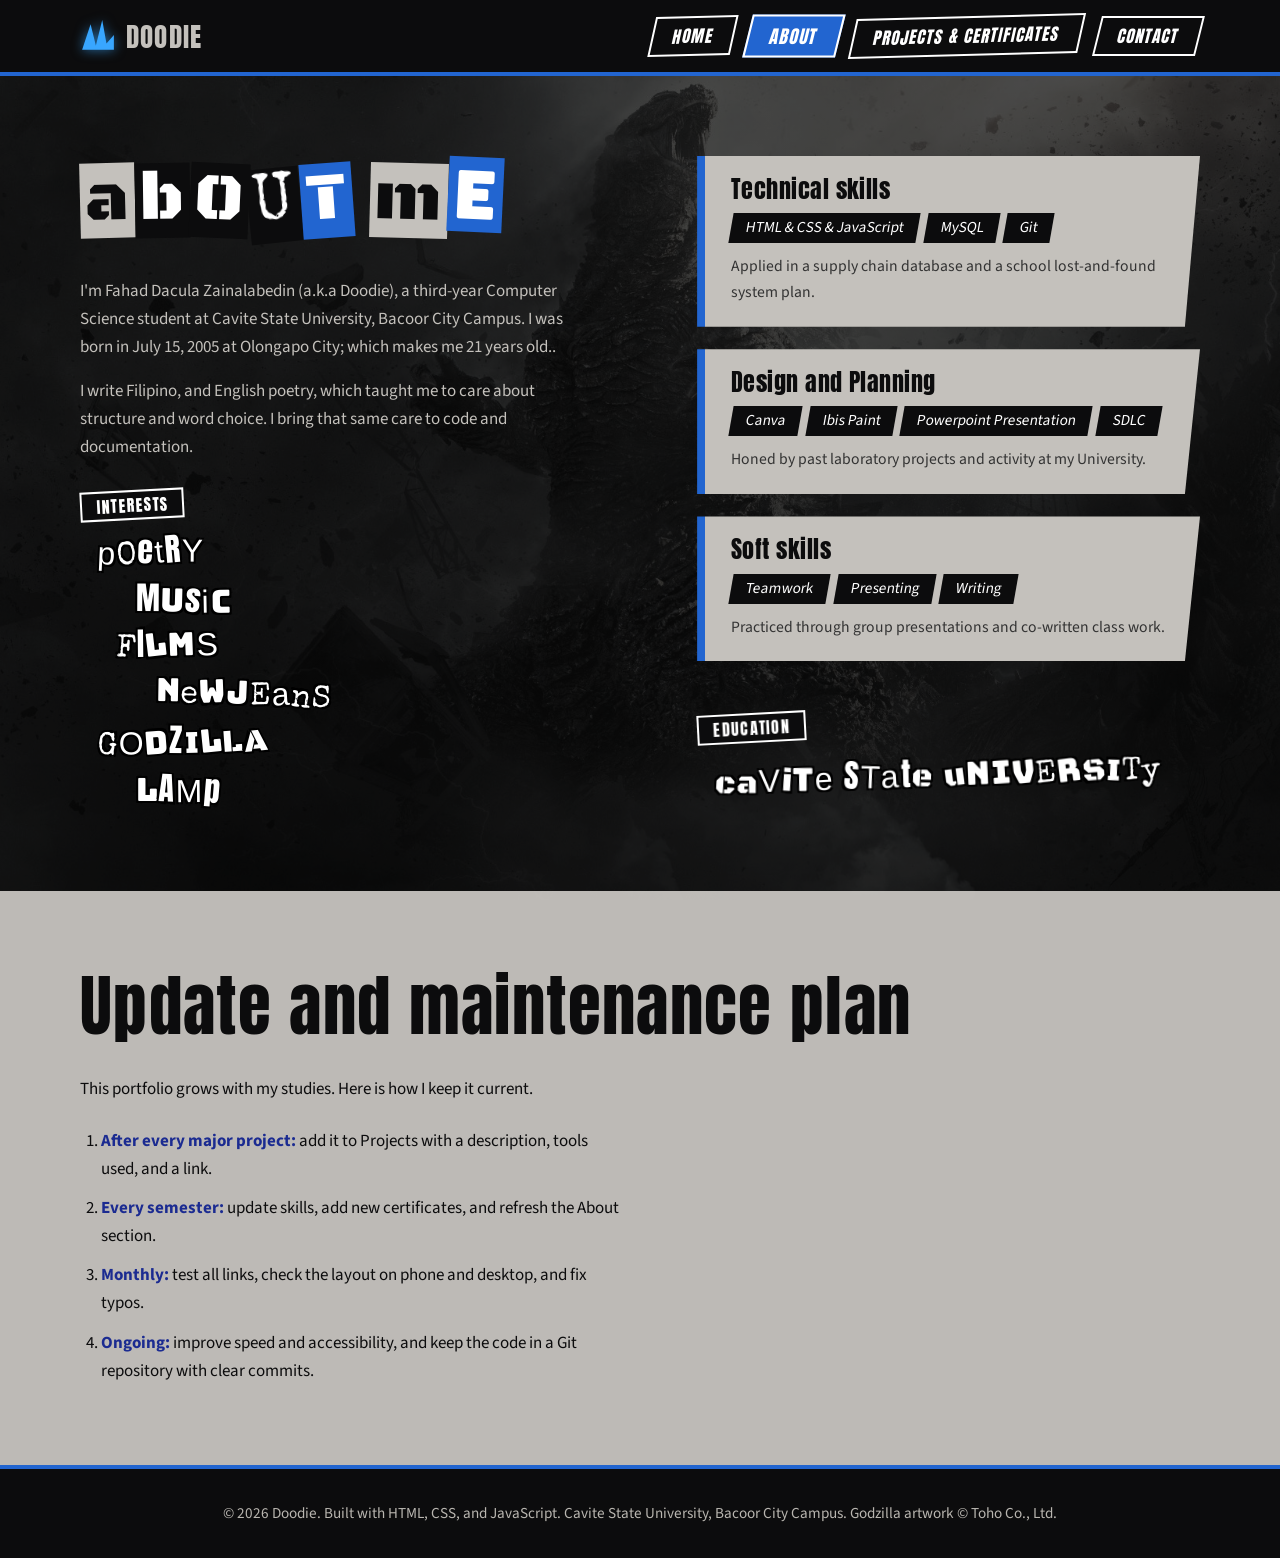
==== about.html @ 7e55b056 "Add files via upload" ====
<!DOCTYPE html>
<html lang="en">
  <head>
  <meta charset="UTF-8">
  <meta name="viewport" content="width=device-width, initial-scale=1">
  <title>About | Doodie</title>
  <meta name="description" content="Learn about Doodie, a third-year Computer Science student at Cavite State University, and the skills behind the projects.">
  <meta name="author" content="Doodie">
  <meta name="theme-color" content="#0c0c0d">
  <meta property="og:title" content="About | Doodie">
  <meta property="og:description" content="Learn about Doodie, a third-year Computer Science student at Cavite State University, and the skills behind the projects.">
  <meta property="og:type" content="website">
  <link rel="icon" href="data:image/svg+xml,%3Csvg xmlns='http://www.w3.org/2000/svg' viewBox='0 0 32 32'%3E%3Cpath d='M2 28 9 6l5 22 5-26 5 26 6-14v14z' fill='%2338a6ff'/%3E%3C/svg%3E">
  <link rel="preconnect" href="https://fonts.googleapis.com">
  <link rel="preconnect" href="https://fonts.gstatic.com" crossorigin>
  <link href="https://fonts.googleapis.com/css2?family=Anton&family=Black+Ops+One&family=Bungee&family=Permanent+Marker&family=Source+Sans+3:wght@400;600&family=Special+Elite&display=swap" rel="stylesheet">
  <link rel="stylesheet" href="style.css">
  </head>
  <body class="inner page-about">
    <a class="skip" href="#main">Skip to content</a>
    <header>
      <div class="wrap topbar">
        <a class="logo" href="index.html" aria-label="Doodie, go to home page">
          <svg viewBox="0 0 34 34" role="img" aria-label="Dorsal plate logo"><path d="M2 30 10 6l5 20 6-24 4 22 7-8v14z" fill="#38a6ff"/></svg>
          DOODIE
        </a>
        <button class="menu-btn" aria-expanded="false" aria-controls="menu">Menu</button>
        <nav aria-label="Main">
          <ul id="menu">
            <li><a href="index.html">Home</a></li>
            <li><a href="about.html" aria-current="page">About</a></li>
            <li><a href="projects.html">Projects &amp; Certificates</a></li>
            <li><a href="contact.html">Contact</a></li>
          </ul>
        </nav>
      </div>
    </header>
    <main id="main">
      <section id="about">
        <div class="wrap about">
          <div>
            <h1 class="page-title" data-ransom>About me</h1>
            <p>I'm Fahad Dacula Zainalabedin (a.k.a Doodie), a third-year Computer Science student at Cavite State University, Bacoor City Campus. I was born in July 15, 2005 at Olongapo City; which makes me 21 years old..</p>
            <p>I write Filipino, and English poetry, which taught me to care about structure and word choice. I bring that same care to code and documentation.</p>
            <div class="int-nav">
              <span class="int-label">Interests</span>
              <div class="int-board">
                <nav aria-label="Interests">
                  <ul class="int-menu">
                  <li style="--o:0;--r:-2"><button class="int-btn" type="button" data-topic="writing" data-ransom aria-haspopup="dialog">Poetry</button></li>
                  <li style="--o:2;--r:1.5"><button class="int-btn" type="button" data-topic="music" data-ransom aria-haspopup="dialog">Music</button></li>
                  <li style="--o:1;--r:-1"><button class="int-btn" type="button" data-topic="films" data-ransom aria-haspopup="dialog">Films</button></li>
                  <li style="--o:3;--r:2"><button class="int-btn" type="button" data-topic="newjeans" data-ransom aria-haspopup="dialog">NewJeans</button></li>
                  <li style="--o:0;--r:-1.5"><button class="int-btn" type="button" data-topic="godzilla" data-ransom aria-haspopup="dialog">Godzilla</button></li>
                  <li style="--o:2;--r:1"><button class="int-btn" type="button" data-topic="lamp" data-ransom aria-haspopup="dialog">Lamp</button></li>
                  </ul>
                </nav>
              </div>
            </div>
          </div>
          <div class="skills">
            <div class="skill-group">
              <h3>Technical skills</h3>
              <ul><li>HTML &amp; CSS &amp; JavaScript</li><li>MySQL</li><li>Git</li></ul>
              <p>Applied in a supply chain database and a school lost-and-found system plan.</p>
            </div>
            <div class="skill-group">
              <h3>Design and Planning</h3>
              <ul><li>Canva</li><li>Ibis Paint</li><li>Powerpoint Presentation</li><li>SDLC</li></ul>
              <p>Honed by past laboratory projects and activity at my University.</p>
            </div>
            <div class="skill-group">
              <h3>Soft skills</h3>
              <ul><li>Teamwork</li><li>Presenting</li><li>Writing</li></ul>
              <p>Practiced through group presentations and co-written class work.</p>
            </div>
            <div class="int-nav">
              <span class="int-label">Education</span>
              <div class="int-board">
                <nav aria-label="Education">
                  <ul class="int-menu">
                    <li style="--o:0;--r:-2"><button class="int-btn" type="button" data-topic="education" data-ransom aria-haspopup="dialog">Cavite State University</button></li>
                  </ul>
                </nav>
              </div>
            </div>
          </div>
        </div>
      </section>
      <section class="plan" id="plan">
        <div class="wrap">
          <h2>Update and maintenance plan</h2>
          <p>This portfolio grows with my studies. Here is how I keep it current.</p>
          <ol>
            <li><strong>After every major project:</strong> add it to Projects with a description, tools used, and a link.</li>
            <li><strong>Every semester:</strong> update skills, add new certificates, and refresh the About section.</li>
            <li><strong>Monthly:</strong> test all links, check the layout on phone and desktop, and fix typos.</li>
            <li><strong>Ongoing:</strong> improve speed and accessibility, and keep the code in a Git repository with clear commits.</li>
          </ol>
        </div>
      </section>
    </main>
  <dialog class="topic-dialog" id="topic-writing" aria-labelledby="topic-writing-title">
    <div class="topic-box topic-feature topic-stack">
      <button class="topic-close" type="button">Close</button>
      <div class="topic-media"><img src="exampul.jpg" alt="sulat"></div>
      <div class="topic-copy">
        <h3 id="topic-writing-title">Poetic and Purple Prose</h3>
        <p>This is one of the pieces I've written. I haven't compiled it into a full collection yet, but I have them saved digitally, and some in my notebook.</p>
      </div>
    </div>
  </dialog>
  <dialog class="topic-dialog" id="topic-music" aria-labelledby="topic-music-title">
    <div class="topic-box">
      <button class="topic-close" type="button">Close</button>
      <h3 id="topic-music-title">My Top 4 Artists</h3>
      <div class="topic-grid">
        <figure>
          <img src="ForLovers.jpg" alt="For Lovers (2004)">
          <figcaption><strong>Lamp</strong><span>#LiveLoveLamp</span></figcaption>
        </figure>
        <figure>
          <img src="Newjeanz.jpg" alt="Newjeanz (2019)">
          <figcaption><strong>NewJeans</strong><span>NewJeans is 5!.</span></figcaption>
        </figure>
        <figure>
          <img src="hachuhachu.jpg" alt="Hearts2Hearts (2023)">
          <figcaption><strong>Hearts2Hearts</strong><span>I Love Jiwoo!</span></figcaption>
        </figure>
        <figure>
          <img src="Kiki.jpg" alt="KiiiKiii (2025)">
          <figcaption><strong>KiiiKiii</strong><span>Stan KiiiKiii, listen to WhyKiiiKiii.</span></figcaption>
        </figure>
      </div>
    </div>
  </dialog>
  <dialog class="topic-dialog" id="topic-films" aria-labelledby="topic-films-title">
    <div class="topic-box">
      <button class="topic-close" type="button">Close</button>
      <h3 id="topic-films-title">My Top 4 Films</h3>
      <div class="topic-grid posters">
        <figure>
          <img src="OriginalPosterforGodzilla(1954).jpg" alt="Godzilla 1954">
          <figcaption><strong>Godzilla (dir. by Ishirō Honda)</strong><span>"Godzilla, a weapon of science, a great battle of wonder and terror!" Big G trampling Tokyo!</span></figcaption>
        </figure>
        <figure>
          <img src="longdaysjourneyintonight(2018).jpg" alt="Long Day's Journey Into Night 2018">
          <figcaption><strong>Long Day's Journey Into Night (dir. by Bi Gan)</strong><span>"Films are always false, whereas memories are made of truth and lies." A hypnotic, dreamlike noir film by Bi Gan.</span></figcaption>
        </figure>
        <figure>
          <img src="Kedi(2016).jpg" alt="Kedi 2016">
          <figcaption><strong>Kedi (dir. by Ceyda Torun)</strong><span>"A cat meowing at your feet, looking up at you, is life smiling at you…" The Cats of Istanbul.</span></figcaption>
        </figure>
        <figure>
          <img src="Monster(2023).jpg" alt="Monster 2023">
          <figcaption><strong>Monster (dir. by Hirokazu Kore-eda)</strong><span>"Are they the ones we dream of, or the ones we fail to see among us?" One of Hirokazu Kore-eda's most profound works.</span></figcaption>
        </figure>
      </div>
    </div>
  </dialog>
  <dialog class="topic-dialog" id="topic-newjeans" aria-labelledby="topic-newjeans-title">
    <div class="topic-box topic-feature">
      <button class="topic-close" type="button">Close</button>
      <div class="topic-media"><img src="newjeansuuuu.jpg" alt="Newjeans"></div>
      <div class="topic-copy">
        <h3 id="topic-newjeans-title">NewJeans</h3>
        <p>NewJeans is one of my favorite K-pop groups due to their unique sound and style. And when I first found them I was taken aback by the insane diversity of their discography, which made me listen to their music more.</p>
        <p><a href="https://www.youtube.com/watch?v=pSUydWEqKwE&amp;list=RDpSUydWEqKwE&amp;start_radio=1" target="_blank" rel="noopener noreferrer">Watch the music video on YouTube</a></p>
        <p><a href="https://en.wikipedia.org/wiki/NewJeans" target="_blank" rel="noopener noreferrer">Read more on Wikipedia...</a></p>
      </div>
    </div>
  </dialog>
  <dialog class="topic-dialog" id="topic-godzilla" aria-labelledby="topic-godzilla-title">
    <div class="topic-box topic-feature">
      <button class="topic-close" type="button">Close</button>
      <div class="topic-media"><img src="gojiraa1954.jpg" alt="Godzilla 1954 Toho Poster"></div>
      <div class="topic-copy">
        <h3 id="topic-godzilla-title">Godzilla</h3>
        <p>I love Godzilla, and this whole portfolio is his territory. Every single iteration of the film represents a unique take on the iconic monster but the 1954 one has set the standard for kaiju films for me, that's why it will always be one of my best picks from the entire franchise.</p>
        <p><a href="https://en.wikipedia.org/wiki/Godzilla" target="_blank" rel="noopener noreferrer">Read more on Wikipedia...</a></p>
      </div>
    </div>
  </dialog>
  <dialog class="topic-dialog" id="topic-lamp" aria-labelledby="topic-lamp-title">
    <div class="topic-box topic-feature">
      <button class="topic-close" type="button">Close</button>
      <div class="topic-media"><img src="Lamp.jpg" alt="Picture of the Lamp band"></div>
      <div class="topic-copy">
        <h3 id="topic-lamp-title">Lamp</h3>
        <p>One of the few bands that I listened to at my lowest, they hold a special place in my heart, and their music speaks for itself so you should give it a listen!</p>
        <p><strong>My 3 favorite albums by Lamp:</strong></p>
        <ul>
          <li><a href="https://open.spotify.com/album/0gwS2D9sukMLXNvleEnYr2?si=kfkwucvvTH2EDLnajzyV5Q" target="_blank" rel="noopener noreferrer">For Lovers (2004)</a></li>
          <li><a href="https://open.spotify.com/album/0snrpSOntTb03Sd8XDPn78?si=rNGJ1-FQSJOXbzQHUYJe6A" target="_blank" rel="noopener noreferrer">Yume (2014)</a></li>
          <li><a href="https://open.spotify.com/album/7b55VfUk2Vpuqnac9NDREc?si=liFiDlVpSLyhCcjlD6W7kQ" target="_blank" rel="noopener noreferrer">Gensou (2008)</a></li>
        </ul>
        <p><a href="https://en.wikipedia.org/wiki/Lamp_(band)" target="_blank" rel="noopener noreferrer">Read more on Wikipedia...</a></p>
      </div>
    </div>
  </dialog>
  <dialog class="topic-dialog" id="topic-education" aria-labelledby="topic-education-title">
    <div class="topic-box topic-feature">
      <button class="topic-close" type="button">Close</button>
      <div class="topic-media"><img src="CVSU.jpg" alt="Cavite State University logo"></div>
      <div class="topic-copy">
        <h3 id="topic-education-title">Education</h3>
        <p><strong>I am currently pursuing a Bachelor of Science in Computer Science at Cavite State University, Bacoor City Campus, and I am in the 3rd year of the program.</strong></p>
      </div>
    </div>
  </dialog>
<footer>
        <div class="wrap">&copy; <span id="year">2026</span> Doodie. Built with HTML, CSS, and JavaScript. Cavite State University, Bacoor City Campus. Godzilla artwork &copy; Toho Co., Ltd.</div>
      </footer>
      <script src="script.js" defer></script>
  </body>
</html>
---- style.css ----
:root {
  --accent: #2265d0;
  --accent-dk: #1b2b91;
  --accent-hi: #44bece;
  --ink: #0c0c0d;
  --ink-rgb: 12, 12, 13;
  --paper: #c4c1bc;
  --paper-rgb: 196, 193, 188;
  --mist: #b9b6b0;
  --photo-gray: 0.85;
  --display: 'Anton', 'Impact', 'Arial Narrow', sans-serif;
  --body: 'Source Sans 3', 'Segoe UI', system-ui, sans-serif;
}

* {
  box-sizing: border-box;
  margin: 0;
}

html {
  scroll-behavior: smooth;
}

body {
  background: var(--ink);
  color: var(--paper);
  font: 400 1.0625rem/1.65 var(--body);
}

a {
  color: inherit;
}

:focus-visible {
  outline: 3px solid #fff;
  outline-offset: 3px;
}

h1,
h2,
h3 {
  font-family: var(--display);
  font-weight: 400;
  letter-spacing: 0.02em;
  line-height: 1.05;
}

h2,
.page-title {
  font-size: clamp(2.6rem, 6vw, 4.2rem);
  margin-bottom: 0.5em;
}

h3 {
  font-size: 1.5rem;
  margin-bottom: 0.3em;
}

p {
  max-width: 62ch;
}

.wrap {
  width: min(1120px, 100% - 2.5rem);
  margin-inline: auto;
}

.skip {
  position: absolute;
  left: -999px;
}

.skip:focus {
  left: 1rem;
  top: 1rem;
  background: #fff;
  color: var(--ink);
  padding: 0.5rem 1rem;
  z-index: 99;
}

[data-ransom] span {
  display: inline-block;
  padding: 0 0.07em;
  line-height: 1.12;
}

[data-ransom] .w {
  white-space: nowrap;
  padding: 0;
  line-height: inherit;
}

.c0 {
  background: var(--paper);
  color: var(--ink);
}

.c1 {
  background: var(--ink);
  color: #fff;
}

.c2 {
  background: var(--accent);
  color: #fff;
}

.stage {
  position: relative;
  min-height: 100vh;
  overflow: hidden;
  background: var(--accent);
}

.layers {
  position: absolute;
  inset: 0;
  filter: grayscale(var(--photo-gray));
  background:
    url(g-minus-zero.jpg) center/cover no-repeat;
}

.tint {
  position: absolute;
  inset: 0;
  background: linear-gradient(
      90deg,
      rgba(0, 0, 0, 0.75),
      rgba(0, 0, 0, 0.28) 55%,
      rgba(0, 0, 0, 0.45)
    ),
    linear-gradient(0deg, rgba(0, 0, 0, 0.5), transparent 40%);
}

.panel {
  position: absolute;
  top: 0;
  right: 0;
  bottom: 0;
  width: 20%;
  clip-path: polygon(40% 0, 100% 0, 100% 100%, 0 100%);
  opacity: 0.7;
  filter: brightness(0.75);
  background: repeating-conic-gradient(var(--paper) 0 25%, var(--ink) 0 50%) 0 0/72px
    72px;
}

.ui {
  position: relative;
  display: grid;
  grid-template-columns: minmax(0, 0.9fr) minmax(0, 1.1fr);
  grid-template-rows: 1fr auto;
  min-height: 100vh;
  padding: 1rem 2rem 1.5rem;
}

.slab {
  position: relative;
  align-self: center;
  margin: 1rem 0 1rem 2vw;
  padding: 2.2rem 2rem 3rem 2.5rem;
  background: rgba(var(--paper-rgb), 0.45);
  backdrop-filter: blur(6px) brightness(0.8);
  -webkit-backdrop-filter: blur(6px) brightness(0.8);
  color: var(--ink);
  clip-path: polygon(7% 0, 100% 5%, 93% 100%, 0 94%);
  isolation: isolate;
}

.slab::before {
  content: '';
  position: absolute;
  right: 0;
  top: 10%;
  width: 40%;
  height: 62%;
  background: var(--accent);
  clip-path: polygon(100% 0, 0 58%, 100% 100%);
  z-index: -1;
  opacity: 0.8;
}

.slab::after {
  content: '';
  position: absolute;
  right: 0;
  bottom: 0;
  width: 55%;
  height: 42%;
  z-index: -1;
  background: radial-gradient(circle, var(--ink) 30%, transparent 32%) 0 0/12px
    12px;
  clip-path: polygon(100% 0, 100% 100%, 0 100%);
}

.menu {
  list-style: none;
  padding: 0;
  display: grid;
  gap: 0.2rem;
  justify-items: end;
}

.menu li {
  margin-right: calc(var(--o) * 1.4rem);
  transform: rotate(calc(var(--r) * 1deg));
}

.menu a {
  position: relative;
  display: inline-block;
  isolation: isolate;
  text-decoration: none;
  color: #fff;
  font-size: clamp(1.6rem, min(3.8vw, 6.3vh), 3rem);
  line-height: 1;
  padding: 0.12em 0.5em;
  white-space: nowrap;
  text-shadow:
    2px 2px 0 #000,
    -2px -2px 0 #000,
    2px -2px 0 #000,
    -2px 2px 0 #000;
  transition: transform 0.15s;
  transform-origin: right center;
}

.menu a span {
  padding: 0 0.02em;
  background: none;
  color: inherit;
  line-height: 1;
}

.menu a::before,
.menu a::after {
  content: '';
  position: absolute;
  inset: 0;
  transform: skewX(-14deg) scaleX(0);
  transform-origin: right;
  transition: transform 0.22s;
}

.menu a::before {
  background: var(--paper);
  z-index: -1;
}

.menu a::after {
  background: var(--accent);
  z-index: -2;
  translate: -9px 9px;
}

.menu a.sel {
  color: var(--ink);
  text-shadow: none;
  transform: scale(1.06);
}

.menu a.sel::before,
.menu a.sel::after {
  transform: skewX(-14deg) scaleX(1);
}

.side {
  position: relative;
  padding-right: min(18vw, 320px);
  display: flex;
  flex-direction: column;
  align-items: flex-end;
  justify-content: space-between;
  gap: 1rem;
  padding-top: 1rem;
}

.tagbox {
  background: var(--ink);
  color: #fff;
  border: 3px solid #fff;
  padding: 0.5rem 1.4rem;
  transform: rotate(-3deg);
  text-align: center;
}

.tagbox b {
  display: block;
  font: 400 1.8rem/1.1 var(--display);
  letter-spacing: 0.04em;
  text-transform: uppercase;
}

.tagbox small {
  font-size: 0.85rem;
  letter-spacing: 0.14em;
  text-transform: uppercase;
}

.num {
  font: 400 clamp(3.5rem, min(8vw, 13vh), 7rem) / 1 var(--display);
  color: var(--accent);
  -webkit-text-stroke: 5px var(--ink);
  paint-order: stroke fill;
  text-shadow: 8px 8px 0 var(--ink);
}

.credit {
  font-size: 0.8rem;
  color: #fff;
  background: var(--ink);
  padding: 0.1rem 0.6rem;
}

.hint {
  background: var(--ink);
  color: #fff;
  padding: 0.2rem 0.8rem;
  font-size: 0.9rem;
}

.foot {
  grid-column: 1/-1;
  margin-top: 0.5rem;
}

.slab .title {
  font-size: clamp(2.2rem, min(5.4vw, 10vh), 5.2rem);
  margin: 0;
}

.notes {
  display: grid;
  justify-items: end;
  gap: 0.4rem;
}

.title {
  font-size: clamp(3rem, min(9.5vw, 16vh), 8rem);
  line-height: 0.95;
  margin: 0 0 0.4rem;
  filter: drop-shadow(5px 5px 0 var(--ink));
}

.desc {
  display: inline-block;
  background: var(--paper);
  color: var(--ink);
  padding: 0.25rem 1.2rem;
  font-weight: 600;
  border-left: 8px solid var(--accent);
  transform: skewX(-12deg) rotate(-1deg);
}

.inner {
  --shade: 0.45;
  --bg-pos: center;
}

.inner::before {
  content: '';
  position: fixed;
  inset: 0;
  z-index: -1;
  filter: grayscale(var(--photo-gray));
  background:
    linear-gradient(
      rgba(var(--ink-rgb), var(--shade)),
      rgba(0, 0, 0, calc(var(--shade) + 0.2))
    ),
    url(g-minus-zero.jpg) var(--bg-pos) / cover,
    var(--accent);
}

.page-about {
  --shade: 0.3;
}

.page-contact {
  --shade: 0.2;
  --bg-pos: 100% center;
}

header {
  position: sticky;
  top: 0;
  z-index: 10;
  background: var(--ink);
  border-bottom: 4px solid var(--accent);
}

.topbar {
  display: flex;
  align-items: center;
  justify-content: space-between;
  min-height: 72px;
  gap: 1rem;
}

.logo {
  display: flex;
  align-items: center;
  gap: 0.6rem;
  text-decoration: none;
  font: 400 1.7rem var(--display);
  letter-spacing: 0.05em;
}

.logo svg {
  width: 36px;
  height: 36px;
  filter: drop-shadow(0 0 6px rgba(56, 166, 255, 0.65));
}

header nav ul {
  display: flex;
  gap: 1rem;
  list-style: none;
  padding: 0;
}

header nav a {
  display: inline-block;
  text-decoration: none;
  font: 400 1.05rem var(--display);
  letter-spacing: 0.06em;
  text-transform: uppercase;
  background: var(--ink);
  color: #fff;
  border: 2px solid #fff;
  padding: 0.3rem 1.2rem;
  transform: skewX(-14deg);
  transition:
    transform 0.15s,
    background 0.15s;
}

header nav li:nth-child(odd) a {
  transform: skewX(-14deg) rotate(-1.5deg);
}

header nav a:hover,
header nav a[aria-current='page'] {
  background: var(--accent);
  transform: skewX(-14deg) scale(1.08);
}

.menu-btn {
  display: none;
  background: var(--ink);
  color: #fff;
  border: 2px solid #fff;
  padding: 0.4rem 1rem;
  font: 400 1.05rem var(--display);
  letter-spacing: 0.06em;
  text-transform: uppercase;
  cursor: pointer;
}

main section {
  padding: 5rem 0;
  background: rgba(var(--ink-rgb), 0.6);
}

.about {
  display: grid;
  grid-template-columns: 1.1fr 1fr;
  gap: 4rem;
  align-items: start;
}

.about p + p {
  margin-top: 1rem;
}

.skills {
  display: grid;
  gap: 1.4rem;
}

.skill-group {
  background: var(--paper);
  color: var(--ink);
  padding: 1.3rem 1.6rem;
  border-left: 8px solid var(--accent);
  clip-path: polygon(0 0, 100% 0, 97% 100%, 0 100%);
}

.skill-group ul {
  list-style: none;
  padding: 0;
  display: flex;
  flex-wrap: wrap;
  gap: 0.5rem;
  margin-top: 0.7rem;
}

.skill-group li {
  background: var(--ink);
  color: #fff;
  padding: 0.15rem 0.9rem;
  font-size: 0.95rem;
  transform: skewX(-10deg);
}

.skill-group p {
  color: #333;
  font-size: 0.98rem;
  margin-top: 0.7rem;
}

.int-nav {
  margin-top: 1.8rem;
}

.int-label {
  display: inline-block;
  background: var(--ink);
  color: #fff;
  border: 2px solid #fff;
  padding: 0.1rem 0.9rem;
  font: 400 1rem/1.4 var(--display);
  letter-spacing: 0.08em;
  text-transform: uppercase;
  transform: rotate(-3deg);
}

.int-board {
  display: flex;
  flex-wrap: wrap;
  align-items: flex-start;
  gap: 0.5rem 1.5rem;
  margin-top: 0.6rem;
}

.int-menu {
  list-style: none;
  padding: 0;
  display: grid;
  gap: 0.15rem;
  justify-items: start;
}

.int-menu li {
  margin-left: calc(var(--o) * 1.2rem);
  transform: rotate(calc(var(--r) * 1deg));
}

.int-btn {
  position: relative;
  display: inline-block;
  isolation: isolate;
  cursor: pointer;
  background: none;
  border: 0;
  color: #fff;
  font-size: clamp(1.5rem, 3vw, 2rem);
  line-height: 1;
  padding: 0.12em 0.5em;
  white-space: nowrap;
  text-shadow:
    2px 2px 0 #000,
    -2px -2px 0 #000,
    2px -2px 0 #000,
    -2px 2px 0 #000;
  transition: transform 0.15s;
  transform-origin: left center;
}

.int-menu .int-btn span {
  padding: 0 0.02em;
  background: none;
  color: inherit;
  line-height: 1;
}

.int-btn::before,
.int-btn::after {
  content: '';
  position: absolute;
  inset: 0;
  transform: skewX(-14deg) scaleX(0);
  transform-origin: left;
  transition: transform 0.22s;
}

.int-btn::before {
  background: var(--paper);
  z-index: -1;
}

.int-btn::after {
  background: var(--accent);
  z-index: -2;
  translate: 9px 9px;
}

.int-btn:hover,
.int-btn:focus-visible {
  color: var(--ink);
  text-shadow: none;
  transform: scale(1.06);
}

.int-btn:hover::before,
.int-btn:hover::after,
.int-btn:focus-visible::before,
.int-btn:focus-visible::after {
  transform: skewX(-14deg) scaleX(1);
}

.topic-dialog {
  margin: auto;
  border: none;
  padding: 0;
  background: transparent;
  width: min(940px, 94vw);
  max-height: 94vh;
  overflow: visible;
}

.topic-dialog::backdrop {
  background: rgba(0, 0, 0, 0.9);
}

.topic-box {
  position: relative;
  max-height: 92vh;
  overflow-y: auto;
  background: var(--paper);
  color: var(--ink);
  border-top: 6px solid var(--accent);
  clip-path: polygon(
    0 0,
    100% 0,
    100% calc(100% - 22px),
    calc(100% - 22px) 100%,
    0 100%
  );
}

.topic-box > h3 {
  font-size: 2rem;
  padding: 1.1rem 7rem 0.9rem 1.4rem;
}

.topic-close {
  position: absolute;
  top: 0.8rem;
  right: 1rem;
  z-index: 1;
  cursor: pointer;
  background: var(--accent);
  color: #fff;
  border: 2px solid var(--ink);
  padding: 0.2rem 1.4rem;
  font: 400 1.1rem var(--display);
  letter-spacing: 0.08em;
  text-transform: uppercase;
  transform: skewX(-12deg);
}

.topic-close:hover {
  background: var(--ink);
}

.topic-grid {
  display: grid;
  grid-template-columns: repeat(4, 1fr);
  gap: 1rem;
  padding: 0 1.4rem 1.8rem;
}

.topic-grid figure {
  margin: 0;
}

.topic-grid img {
  display: block;
  width: 100%;
  aspect-ratio: 1 / 1;
  object-fit: contain;
  background: var(--ink);
}

.topic-grid.posters img {
  aspect-ratio: 2 / 3;
}

.topic-grid figcaption {
  margin-top: 0.6rem;
}

.topic-grid figcaption strong {
  display: block;
  font: 400 1.25rem/1.15 var(--display);
  letter-spacing: 0.02em;
}

.topic-grid figcaption span {
  display: block;
  margin-top: 0.2rem;
  font-size: 0.95rem;
  color: #333;
}

.topic-feature {
  display: grid;
  grid-template-columns: 1fr 1fr;
}

.topic-media {
  display: grid;
  place-items: center;
  background: var(--ink);
}

.topic-media img {
  display: block;
  width: 100%;
  height: auto;
  max-height: 70vh;
  object-fit: contain;
}

.topic-copy {
  align-self: center;
  padding: 3.4rem 2rem 2rem;
}

.topic-copy h3 {
  font-size: 2rem;
  margin-bottom: 0.6rem;
}

.topic-copy p {
  color: #333;
}

.topic-copy p + p {
  margin-top: 0.8rem;
}

.topic-copy a {
  color: var(--accent-dk);
  font-weight: 600;
}

.topic-stack {
  grid-template-columns: 1fr;
}

.topic-dialog:has(.topic-stack) {
  width: min(640px, 94vw, calc((90vh - 150px) * 1.3));
}

.topic-stack .topic-media img {
  width: 100%;
  height: auto;
  max-height: none;
}

.topic-stack .topic-copy {
  padding: 1.6rem 2rem 2rem;
}

.grid {
  display: grid;
  grid-template-columns: repeat(auto-fit, minmax(260px, 1fr));
  gap: 1.6rem;
  margin-top: 2.5rem;
}

.card {
  display: flex;
  flex-direction: column;
  background: var(--paper);
  color: var(--ink);
  padding: 1.6rem;
  border-top: 6px solid var(--ink);
  clip-path: polygon(
    0 0,
    100% 0,
    100% calc(100% - 22px),
    calc(100% - 22px) 100%,
    0 100%
  );
  transform: rotate(-0.6deg);
  transition: transform 0.2s;
}

.card:nth-child(even) {
  transform: rotate(0.6deg);
}

.card:hover {
  transform: rotate(0) translateY(-6px);
}

.card p {
  color: #333;
  font-size: 1rem;
  flex: 1;
}

.stack {
  margin-top: 1rem;
  font-size: 0.92rem;
  font-weight: 600;
  color: var(--accent-dk);
}

.sub {
  margin-top: 4rem;
}

.certs {
  grid-template-columns: repeat(auto-fill, minmax(260px, 1fr));
}

.certs .card {
  padding: 1.2rem 1.4rem;
}

a.card {
  text-decoration: none;
}

a.card:focus-visible {
  outline-offset: -3px;
}

.thumb-img {
  display: block;
  width: 100%;
  height: 190px;
  object-fit: contain;
  background: #fff;
  border: 1px solid #8f8c86;
  margin-bottom: 1rem;
}

.certs h3 {
  font-size: 1.25rem;
}

.lightbox {
  margin: auto;
  border: none;
  padding: 0;
  background: transparent;
  width: min(900px, 92vw);
  max-height: 94vh;
  overflow: visible;
}

.lightbox::backdrop {
  background: rgba(0, 0, 0, 0.9);
}

.lb-box {
  position: relative;
  background: var(--paper);
  color: var(--ink);
  padding: 1rem 1rem 0.8rem;
  border-top: 6px solid var(--accent);
  clip-path: polygon(
    0 0,
    100% 0,
    100% calc(100% - 22px),
    calc(100% - 22px) 100%,
    0 100%
  );
}

.lb-box img {
  display: block;
  width: 100%;
  height: auto;
  max-height: 72vh;
  object-fit: contain;
  margin: 2.6rem auto 0;
}

.lb-box p {
  font: 400 1.4rem var(--display);
  letter-spacing: 0.02em;
  margin-top: 0.7rem;
}

.lb-close {
  position: absolute;
  top: 0.8rem;
  right: 1rem;
  cursor: pointer;
  background: var(--accent);
  color: #fff;
  border: 2px solid var(--ink);
  padding: 0.2rem 1.4rem;
  font: 400 1.1rem var(--display);
  letter-spacing: 0.08em;
  text-transform: uppercase;
  transform: skewX(-12deg);
}

.lb-close:hover {
  background: var(--ink);
}

.contact {
  display: grid;
  grid-template-columns: 1fr 1.2fr;
  gap: 4rem;
}

.links {
  list-style: none;
  padding: 0;
  margin-top: 1.5rem;
  display: grid;
  gap: 0.8rem;
}

.links a {
  color: var(--accent-hi);
}

form {
  display: grid;
  gap: 1rem;
}

label {
  display: grid;
  gap: 0.35rem;
  font-weight: 600;
}

input,
textarea {
  font: inherit;
  background: var(--paper);
  color: var(--ink);
  border: 3px solid #fff;
  padding: 0.7rem 0.9rem;
  width: 100%;
}

input:focus,
textarea:focus {
  outline: none;
  box-shadow: 6px 6px 0 var(--accent);
}

textarea {
  min-height: 140px;
  resize: vertical;
}

form button {
  justify-self: start;
  cursor: pointer;
  background: var(--accent);
  color: #fff;
  border: 2px solid #fff;
  padding: 0.6rem 2rem;
  font: 400 1.2rem var(--display);
  letter-spacing: 0.08em;
  text-transform: uppercase;
  transform: skewX(-12deg);
  transition:
    background 0.15s,
    color 0.15s;
}

form button:hover {
  background: #fff;
  color: var(--ink);
}

.contact [data-fs-error]:not([data-fs-active]),
.contact [data-fs-success]:not([data-fs-active]) {
  display: none;
}

.contact [data-fs-error][data-fs-active],
.contact [data-fs-success][data-fs-active] {
  display: block;
  font-size: 1rem;
  font-weight: 600;
  padding: 0.6rem 1rem;
  margin: 0;
  border-radius: 0;
  border: 2px solid #fff;
  border-left-width: 8px;
}

.contact [data-fs-success][data-fs-active] {
  background: var(--paper);
  color: var(--ink);
  border-left-color: var(--accent);
}

.contact [data-fs-error=''][data-fs-active] {
  background: var(--ink);
  color: #fff;
  border-left-color: #ff5a5a;
}

.contact label [data-fs-error][data-fs-active] {
  background: none;
  border: 0;
  padding: 0;
  font-size: 0.9rem;
  color: #ff8d8d;
}

.contact input[aria-invalid='true'],
.contact textarea[aria-invalid='true'] {
  border-color: #ff5a5a;
}

.plan {
  background: rgba(var(--paper-rgb), 0.97) !important;
  color: var(--ink);
}

.plan ol {
  margin-top: 1.5rem;
  padding-left: 1.3rem;
  display: grid;
  gap: 0.7rem;
  max-width: 68ch;
}

.plan strong {
  color: var(--accent-dk);
}

footer {
  padding: 2rem 0;
  text-align: center;
  color: var(--mist);
  background: var(--ink);
  border-top: 4px solid var(--accent);
  font-size: 0.95rem;
}

main {
  min-height: calc(100vh - 76px - 90px);
}

.inner main {
  display: flex;
  flex-direction: column;
}

.inner main section:last-child {
  flex: 1;
}

.home main {
  min-height: 0;
}

@media (max-width: 820px) {
  .ui {
    grid-template-columns: 1fr;
    padding: 1rem 1rem 1.5rem;
  }
  .panel {
    display: none;
  }
  .slab {
    margin: 1rem 0;
    padding: 2.5rem 1.5rem 3.5rem;
  }
  .side {
    align-items: flex-start;
    padding-right: 0;
  }
  .menu,
  .notes {
    justify-items: start;
  }
  .menu li {
    margin-right: 0;
    margin-left: calc(var(--o) * 0.5rem);
  }
  .menu a {
    transform-origin: left center;
  }
  .menu a::before,
  .menu a::after {
    transform-origin: left;
  }
  .num {
    font-size: 5rem;
  }
  .about,
  .contact {
    grid-template-columns: 1fr;
    gap: 2.5rem;
  }
  .topic-grid {
    grid-template-columns: repeat(2, 1fr);
  }
  .int-menu li {
    margin-left: calc(var(--o) * 0.5rem);
  }
  .topic-feature {
    grid-template-columns: 1fr;
  }
  .topic-copy {
    padding-top: 3rem;
  }
  main section {
    padding: 3.5rem 0;
  }
  .menu-btn {
    display: block;
  }
  header nav ul {
    display: none;
    position: absolute;
    top: 100%;
    left: 0;
    right: 0;
    flex-direction: column;
    gap: 0.6rem;
    padding: 1rem 1.25rem;
    background: var(--ink);
    border-bottom: 4px solid var(--accent);
  }
  header nav ul.open {
    display: flex;
  }
  header nav a {
    display: block;
  }
}

@media (prefers-reduced-motion: reduce) {
  html {
    scroll-behavior: auto;
  }
  .int-btn,
  .int-btn::before,
  .int-btn::after,
  .card,
  .menu a,
  .menu a::before,
  .menu a::after {
    transition: none;
  }
}
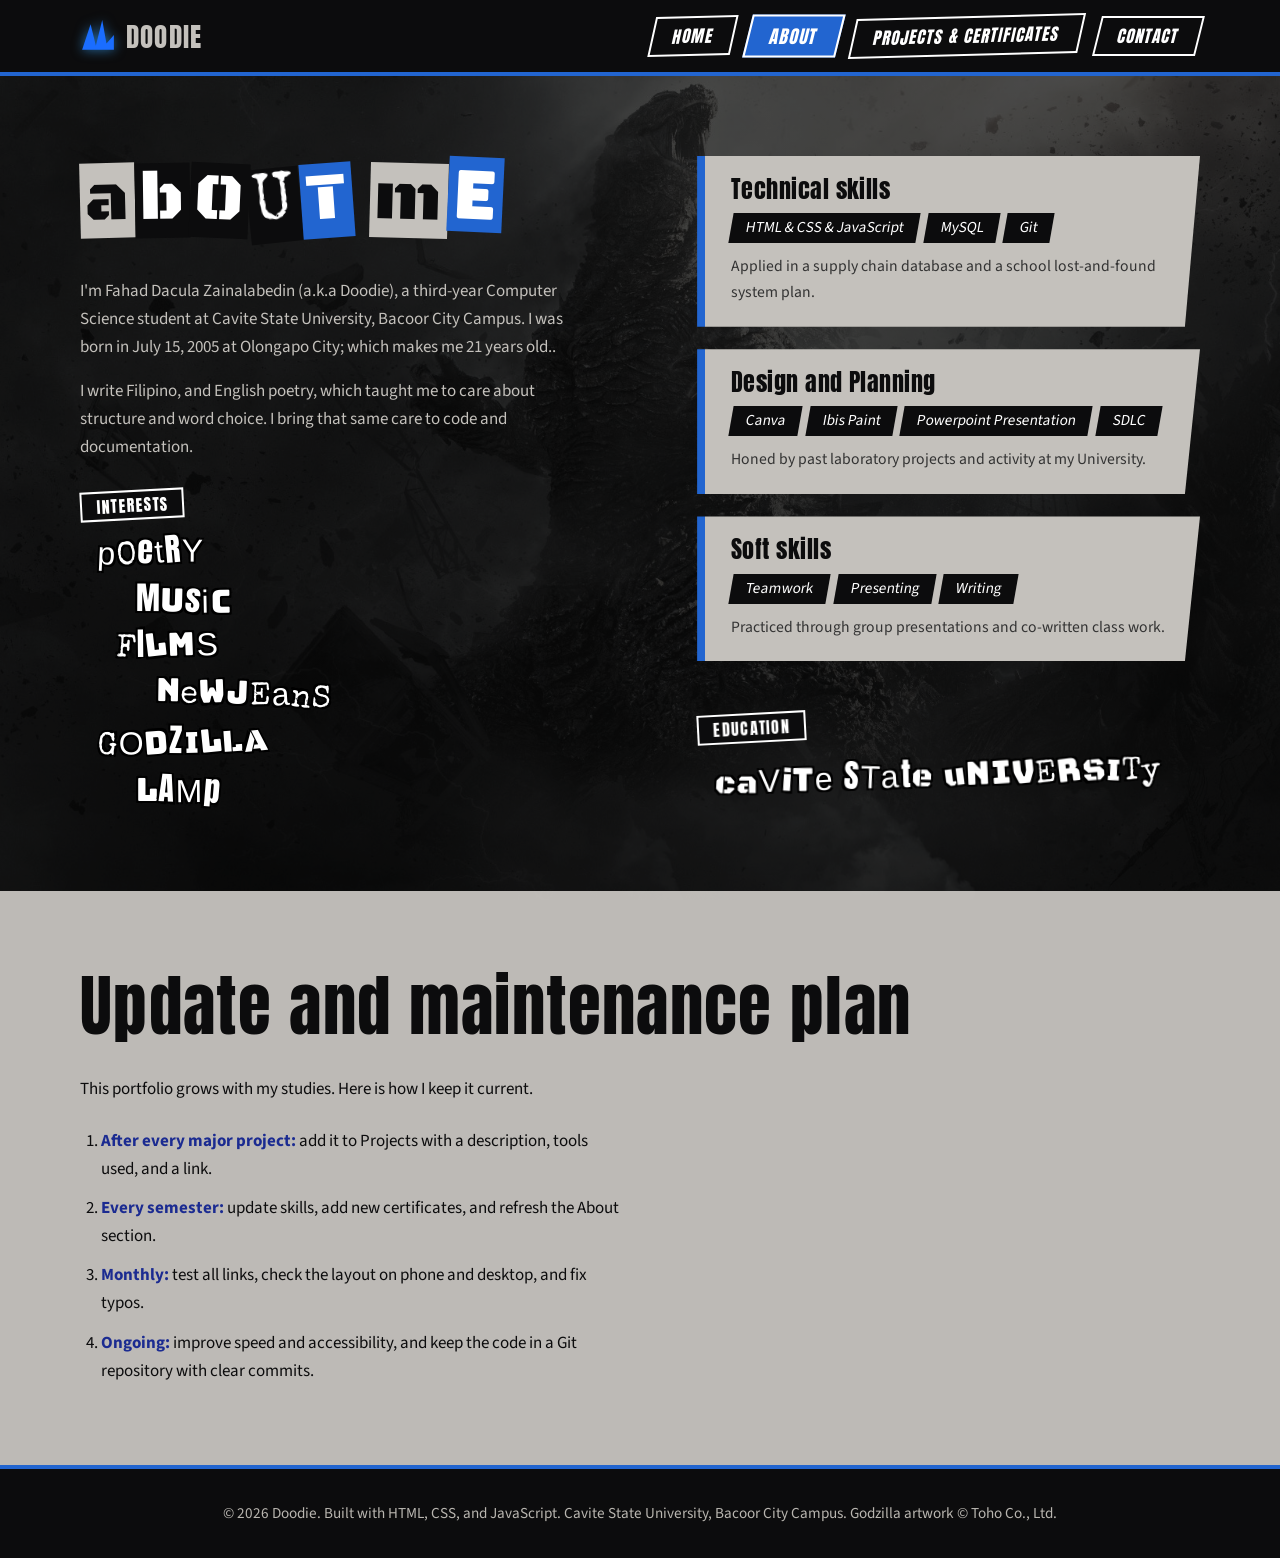
==== commit af5d4978: "Add files via upload" ====
--- a/about.html
+++ b/about.html
@@ -10,7 +10,7 @@
   <meta property="og:title" content="About | Doodie">
   <meta property="og:description" content="Learn about Doodie, a third-year Computer Science student at Cavite State University, and the skills behind the projects.">
   <meta property="og:type" content="website">
-  <link rel="icon" href="data:image/svg+xml,%3Csvg xmlns='http://www.w3.org/2000/svg' viewBox='0 0 32 32'%3E%3Cpath d='M2 28 9 6l5 22 5-26 5 26 6-14v14z' fill='%2338a6ff'/%3E%3C/svg%3E">
+  <link rel="icon" href="data:image/svg+xml,%3Csvg xmlns='http://www.w3.org/2000/svg' viewBox='0 0 32 32'%3E%3Cpath d='M2 28 9 6l5 22 5-26 5 26 6-14v14z' fill='%231a6dff'/%3E%3C/svg%3E">
   <link rel="preconnect" href="https://fonts.googleapis.com">
   <link rel="preconnect" href="https://fonts.gstatic.com" crossorigin>
   <link href="https://fonts.googleapis.com/css2?family=Anton&family=Black+Ops+One&family=Bungee&family=Permanent+Marker&family=Source+Sans+3:wght@400;600&family=Special+Elite&display=swap" rel="stylesheet">
@@ -21,7 +21,7 @@
     <header>
       <div class="wrap topbar">
         <a class="logo" href="index.html" aria-label="Doodie, go to home page">
-          <svg viewBox="0 0 34 34" role="img" aria-label="Dorsal plate logo"><path d="M2 30 10 6l5 20 6-24 4 22 7-8v14z" fill="#38a6ff"/></svg>
+          <svg viewBox="0 0 34 34" role="img" aria-label="Dorsal plate logo"><path d="M2 30 10 6l5 20 6-24 4 22 7-8v14z" fill="#1a6dff"/></svg>
           DOODIE
         </a>
         <button class="menu-btn" aria-expanded="false" aria-controls="menu">Menu</button>
--- a/style.css
+++ b/style.css
@@ -120,7 +120,13 @@
   background:
     url(g-minus-zero.jpg) center/cover no-repeat;
 }
-
+.bg-video {
+  position: absolute;
+  inset: 0;
+  width: 100%;
+  height: 100%;
+  object-fit: cover;
+}
 .tint {
   position: absolute;
   inset: 0;
@@ -914,18 +920,6 @@
   gap: 4rem;
 }
 
-.links {
-  list-style: none;
-  padding: 0;
-  margin-top: 1.5rem;
-  display: grid;
-  gap: 0.8rem;
-}
-
-.links a {
-  color: var(--accent-hi);
-}
-
 form {
   display: grid;
   gap: 1rem;
@@ -1019,6 +1013,66 @@
 .contact input[aria-invalid='true'],
 .contact textarea[aria-invalid='true'] {
   border-color: #ff5a5a;
+}
+.social {
+  list-style: none;
+  padding: 0;
+  margin-top: 1.8rem;
+  display: flex;
+  flex-wrap: wrap;
+  gap: 1.4rem 1.1rem;
+}
+
+.social li:nth-child(odd) {
+  transform: rotate(-3deg);
+}
+
+.social li:nth-child(even) {
+  transform: rotate(2.5deg);
+}
+
+.social a {
+  display: grid;
+  justify-items: center;
+  gap: 0.55rem;
+  width: 5.8rem;
+  text-decoration: none;
+  color: #fff;
+}
+
+.social svg {
+  box-sizing: content-box;
+  width: 2.1rem;
+  height: 2.1rem;
+  padding: 1.1rem;
+  fill: currentColor;
+  background: var(--ink);
+  border: 2px solid #fff;
+  transform: skewX(-8deg);
+  transition:
+    transform 0.15s,
+    background 0.15s,
+    color 0.15s,
+    box-shadow 0.15s;
+}
+
+.social span {
+  font: 400 1rem var(--display);
+  letter-spacing: 0.08em;
+  text-transform: uppercase;
+  text-shadow:
+    2px 2px 0 #000,
+    -2px -2px 0 #000,
+    2px -2px 0 #000,
+    -2px 2px 0 #000;
+}
+
+.social a:hover svg,
+.social a:focus-visible svg {
+  color: var(--ink);
+  background: var(--paper);
+  box-shadow: 6px 6px 0 var(--accent);
+  transform: skewX(-8deg) translate(-3px, -3px);
 }
 
 .plan {
@@ -1154,4 +1208,13 @@
   .menu a::after {
     transition: none;
   }
+  .bg-video {
+    display: none;
+  }
+}
+
+@media (hover: none) {
+  .hint {
+    display: none;
+  }
 }
